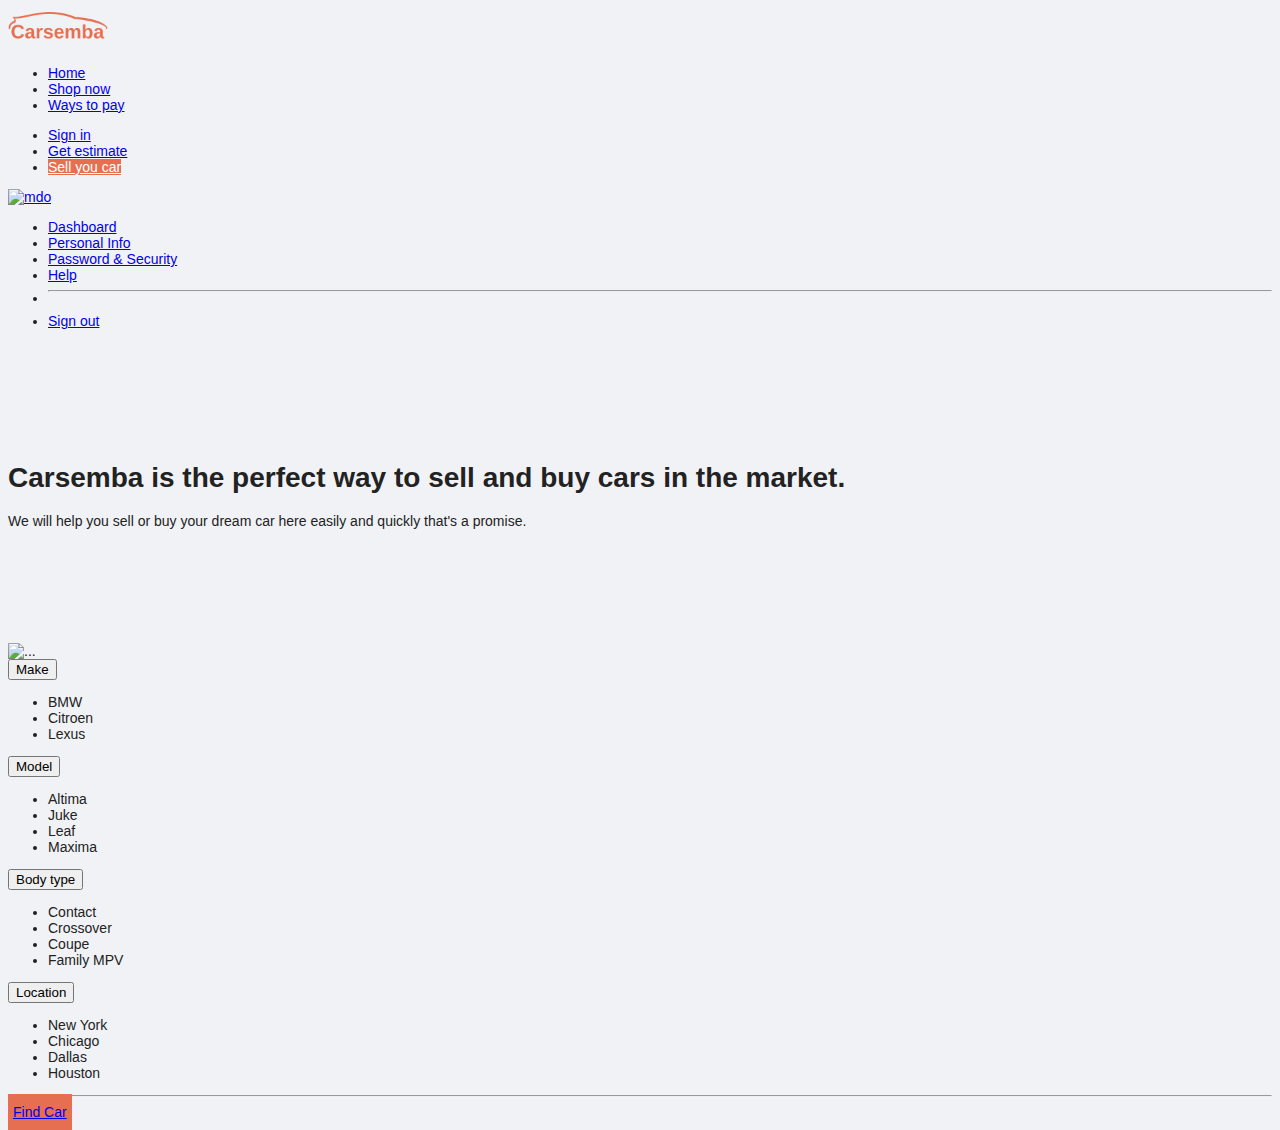
==== home.html @ cb69863c "Add files via upload" ====
<!DOCTYPE html>
<html lang="en">
<head>
    <meta charset="UTF-8">
    <meta http-equiv="X-UA-Compatible" content="IE=edge">
    <meta name="viewport" content="width=device-width, initial-scale=1.0">
    <title>Escrow</title>
    <link rel="stylesheet" href="index.css">
    <link href="https://cdn.jsdelivr.net/npm/bootstrap@5.2.0-beta1/dist/css/bootstrap.min.css" rel="stylesheet" integrity="sha384-0evHe/X+R7YkIZDRvuzKMRqM+OrBnVFBL6DOitfPri4tjfHxaWutUpFmBp4vmVor" crossorigin="anonymous">
</head>
<body>
    <header class="p-3 mb-3">
        <div class="container">
            <div class="d-flex flex-wrap align-items-center justify-content-center justify-content-lg-start">
            <a href="/" class="d-flex align-items-center mb-2 mb-lg-0 text-dark text-decoration-none">
                <img src="logo.png" width="100" alt="">
            </a>
            <ul class="nav col-12 col-lg-auto me-lg-auto mb-2 justify-content-center mb-md-0">
                <li><a href="#" class="nav-link px-2 link-dark">Home</a></li>
                <li><a href="#" class="nav-link px-2 link-dark">Shop now</a></li>
                <li><a href="#" class="nav-link px-2 link-dark">Ways to pay</a></li>
            </ul>

            <div class="col-12 col-lg-auto mb-3 mb-lg-0 me-lg-3">
                <ul class="nav col-12 col-lg-auto me-lg-auto mb-2 justify-content-center mb-md-0">
                    <li><a href="#" class="nav-link px-2 link-dark">Sign in</a></li>
                    <li><a href="#" class="nav-link px-2 link-dark">Get estimate</a></li>
                    <li><a href="#" class="btn btn-sm" style="background-color: #e76f51; color: #fff; border-color: #e76f51;">Sell you car</a></li>
                </ul>
                <!-- <input type="search" class="form-control" placeholder="Search..." aria-label="Search"> -->
            </div>

            <div class="dropdown text-end">
                <a href="#" class="d-block link-dark text-decoration-none dropdown-toggle" id="dropdownUser1" data-bs-toggle="dropdown" aria-expanded="false">
                <img src="https://github.com/mdo.png" alt="mdo" width="32" height="32" class="rounded">
                </a>
                <ul class="dropdown-menu text-small shadow-sm" aria-labelledby="dropdownUser1" style="border: 0;">
                <li><a class="dropdown-item" href="#">Dashboard</a></li>
                <li><a class="dropdown-item" href="#">Personal Info</a></li>
                <li><a class="dropdown-item" href="#">Password & Security</a></li>
                <li><a class="dropdown-item" href="#">Help</a></li>
                <li><hr class="dropdown-divider"></li>
                <li><a class="dropdown-item" href="#">Sign out</a></li>
                </ul>
            </div>
            </div>
        </div>
    </header>
    <section class="home-header">
        <div class="container">
            <div class="row">
                <div class="col-md-6 col-lg-6" style="padding: 100px 0 100px 0">
                    <h1>
                        Carsemba is the perfect way to sell and buy cars in the market.
                    </h1>
                    <p>We will help you sell or buy your dream car here easily and quickly that's a promise.</p>
                </div>
                <div class="col-md-6 col-lg-6">
                    <img src="https://static.cargurus.com/images/site/2013/06/04/12/59/2014_land_rover_range_rover_sport-pic-5268510824529132390-640x480.jpeg" style="width: 100%" class="rounded mx-auto d-block" alt="...">
                </div>
            </div>
        </div>
    </section>
    <section>
        <div class="container mt-4 mt-sm-3 mt-lg-n3">
            <form class="form-group form-group-dark d-block shadow-sm bg-white p-4 rounded">
                <div class="row g-0 ms-lg-n2">
                    <div class="col-lg-2 col-md-3 col-sm-6" style="">
                        <div class="dropdown border-end-sm border-dark" data-bs-toggle="select">
                            <button class="btn car-btn-link dropdown-toggle ps-2 ps-sm-3" type="button" data-bs-toggle="dropdown" style="text-align: left;"><i class="fi-list me-2"></i><span class="dropdown-toggle-label">Make</span></button>
                            <input type="hidden" name="make" value=""><ul class="dropdown-menu dropdown-menu-light">
                                <li><a class="dropdown-item"><span class="dropdown-item-label">BMW</span></a></li>
                                <li><a class="dropdown-item"><span class="dropdown-item-label">Citroen</span></a></li>
                                <li><a class="dropdown-item"><span class="dropdown-item-label">Lexus</span></a></li>
                            </ul>
                        </div>
                    </div>
                    <!-- <hr class="hr-dark d-sm-none my-2"> -->
                    <div class="col-lg-2 col-md-3 col-sm-6" style="">
                        <div class="dropdown border-end-md border-dark" data-bs-toggle="select">
                            <button class="btn car-btn-link dropdown-toggle ps-2 ps-sm-3" type="button" data-bs-toggle="dropdown" style="text-align: left;"><i class="fi-list me-2"></i><span class="dropdown-toggle-label">Model</span></button>
                            <input type="hidden" name="model" value="">
                            <ul class="dropdown-menu dropdown-menu-light">
                                <li><a class="dropdown-item"><span class="dropdown-item-label">Altima</span></a></li>
                                <li><a class="dropdown-item"><span class="dropdown-item-label">Juke</span></a></li>
                                <li><a class="dropdown-item"><span class="dropdown-item-label">Leaf</span></a></li>
                                <li><a class="dropdown-item"><span class="dropdown-item-label">Maxima</span></a></li>
                            </ul>
                        </div>
                    </div>
                    <!-- <hr class=" d-md-none my-2"> -->
                    <div class="col-lg-2 col-md-3 col-sm-6" style="">
                        <div class="dropdown border-end-sm border-dark" data-bs-toggle="select">
                            <button class="btn car-btn-link dropdown-toggle ps-2 ps-sm-3" type="button" data-bs-toggle="dropdown" style="text-align: left;"><i class="fi-car fs-lg me-2"></i><span class="dropdown-toggle-label">Body type</span></button>
                            <input type="hidden" name="type" value="">
                            <ul class="dropdown-menu dropdown-menu-light">
                                <li><a class="dropdown-item"><span class="dropdown-item-label">Contact</span></a></li>
                                <li><a class="dropdown-item"><span class="dropdown-item-label">Crossover</span></a></li>
                                <li><a class="dropdown-item"><span class="dropdown-item-label">Coupe</span></a></li>
                                <li><a class="dropdown-item"><span class="dropdown-item-label">Family MPV</span></a>
                                </li>
                            </ul>
                        </div>
                    </div>
                    <!-- <hr class="hr-light d-sm-none my-2"> -->
                    <div class="col-lg-4 col-md-4 col-sm-6">
                        <div class="dropdown" data-bs-toggle="select">
                            <button class="btn car-btn-link dropdown-toggle ps-2 ps-sm-3" type="button" data-bs-toggle="dropdown" style="text-align: left;"><i class="fi-map-pin me-2"></i><span class="dropdown-toggle-label">Location</span></button>
                            <input type="hidden" name="location" value="" class="w-100">
                            <ul class="dropdown-menu dropdown-menu-light">
                                <li><a class="dropdown-item"><span class="dropdown-item-label">New York</span></a></li>
                                <li><a class="dropdown-item"><span class="dropdown-item-label">Chicago</span></a></li>
                                <li><a class="dropdown-item"><span class="dropdown-item-label">Dallas</span></a></li>
                                <li><a class="dropdown-item"><span class="dropdown-item-label">Houston</span></a></li>
                            </ul>
                        </div>
                    </div>
                    <hr class="hr-light d-lg-none my-2">
                    <div class="col-lg-2">
                        <a class="btn btn-primary w-100" style="padding: 10px 5px; background-color: #e76f51; border: #e76f51" href="/findcar?make=&amp;model=&amp;bodyType=&amp;location=">Find Car</a>
                    </div>
                </div>
            </form>
        </div>
    </section>
    <script src="https://cdn.jsdelivr.net/npm/bootstrap@5.2.0-beta1/dist/js/bootstrap.bundle.min.js" integrity="sha384-pprn3073KE6tl6bjs2QrFaJGz5/SUsLqktiwsUTF55Jfv3qYSDhgCecCxMW52nD2" crossorigin="anonymous"></script>
</body>
</html>
---- index.css ----
@font-face {
    font-family: 'Varela Round', sans-serif;
    src: url(VarelaRound-Regular.ttf);
}
html body{
    font-family: 'Varela Round', sans-serif;
    background-color: #f1f2f6;
    color: #222;
    font-size: 14px;
}
.cs-a{font-size: 14px; text-decoration: none; color: #e76f51}
.cs-a:hover{color: #d35400; font-weight: 700;}


/* ============================================ BUTTONS ============================== */
.cs-btn:hover{
    background: rgba(30, 39, 46,0.6);
}
.cs-btn {
    cursor: pointer;
    outline: none;
    padding: 10px 20px;
    border-radius: 5px;
    border: 0;
    color: #222;
}
.cs-btn-primary {
    margin-right: 10px;
    background: #e76f51;
    color: #fff;
}

/* ========================================== CAR CARD ================================ */
.car-card-hover:hover {
    box-shadow: 0 .250rem .250rem rgba(0,0,0,.090)!important;
    cursor: pointer;
}

/*=================================== UPLOAD DROPZONE =======================================*/
.dropzone {
    border: 4px dotted #a1a1a1;
    border-radius: 3px;
    font-size: 20px;
    color: #a1a1a1;
    padding: 15px;
    text-align: center;
    height: 100px;
    line-height: 3em;
}
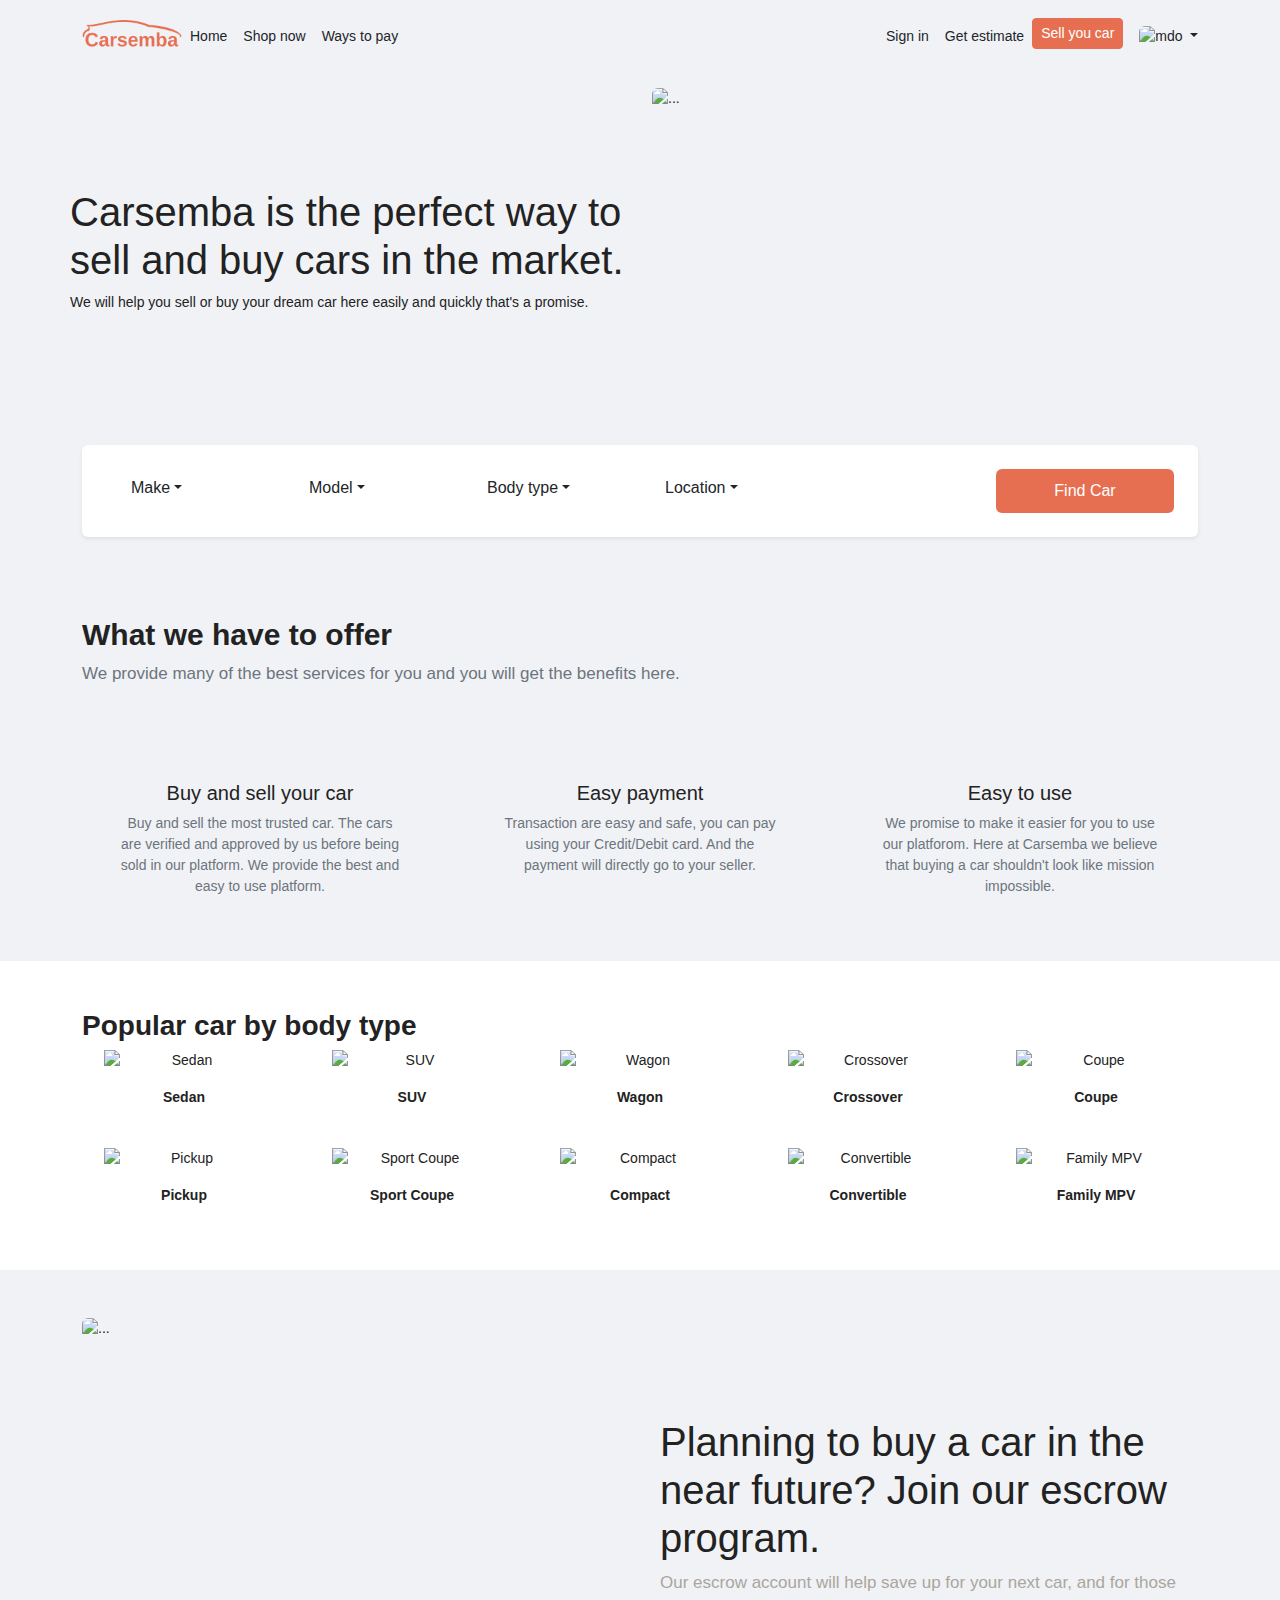
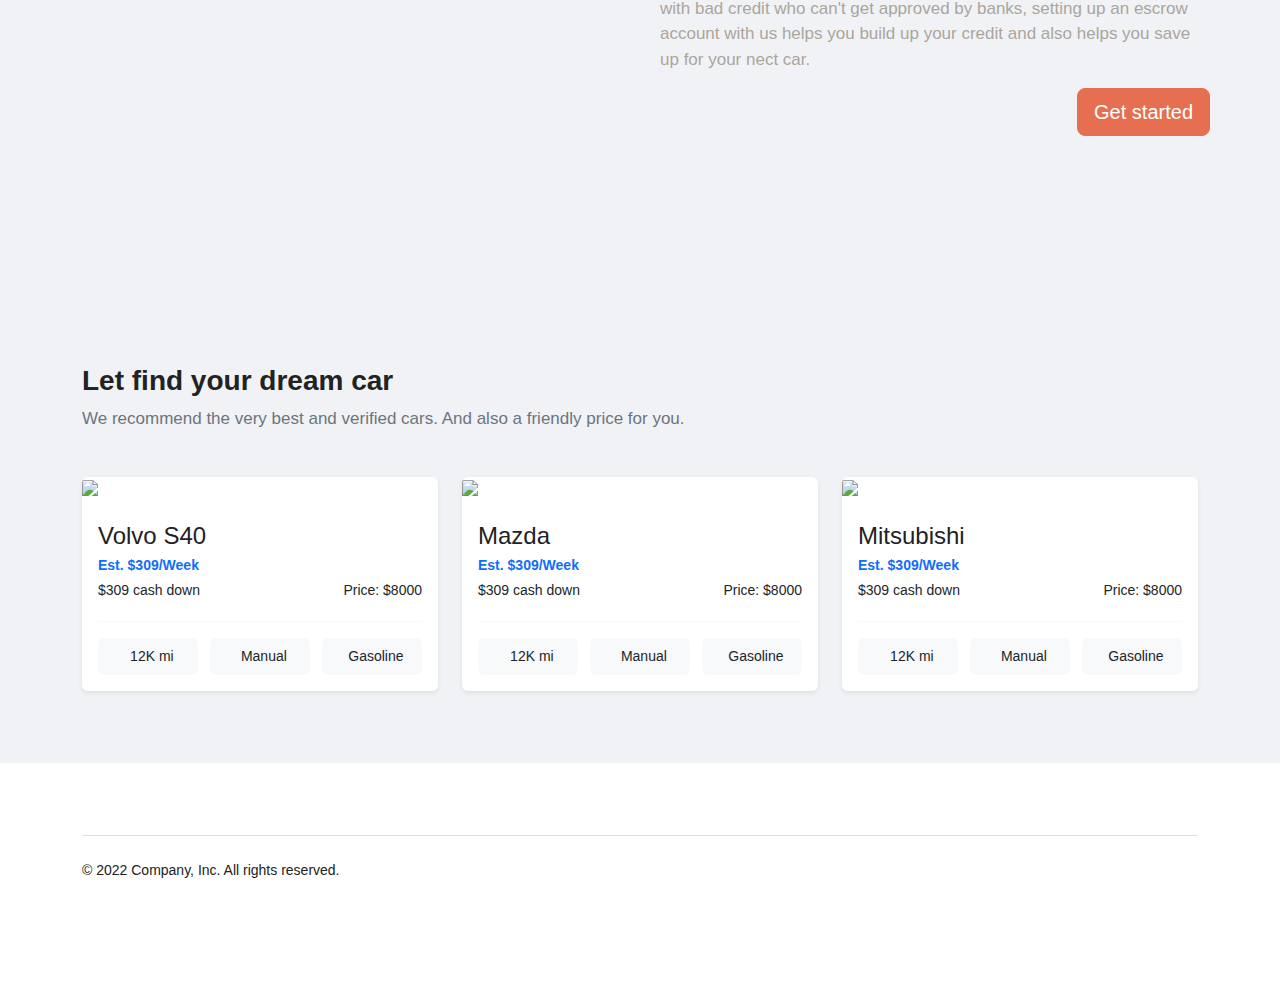
==== commit 022e708e: "new" ====
--- a/home.html
+++ b/home.html
@@ -6,7 +6,7 @@
     <meta name="viewport" content="width=device-width, initial-scale=1.0">
     <title>Escrow</title>
     <link rel="stylesheet" href="index.css">
-    <link href="https://cdn.jsdelivr.net/npm/bootstrap@5.2.0-beta1/dist/css/bootstrap.min.css" rel="stylesheet" integrity="sha384-0evHe/X+R7YkIZDRvuzKMRqM+OrBnVFBL6DOitfPri4tjfHxaWutUpFmBp4vmVor" crossorigin="anonymous">
+    <link href="css/bootstrap.min.css" rel="stylesheet" integrity="sha384-0evHe/X+R7YkIZDRvuzKMRqM+OrBnVFBL6DOitfPri4tjfHxaWutUpFmBp4vmVor" crossorigin="anonymous">
 </head>
 <body>
     <header class="p-3 mb-3">
@@ -123,6 +123,333 @@
             </form>
         </div>
     </section>
-    <script src="https://cdn.jsdelivr.net/npm/bootstrap@5.2.0-beta1/dist/js/bootstrap.bundle.min.js" integrity="sha384-pprn3073KE6tl6bjs2QrFaJGz5/SUsLqktiwsUTF55Jfv3qYSDhgCecCxMW52nD2" crossorigin="anonymous"></script>
+    <section>
+        <div class="container" style="text-align:left">
+            <div style="padding:80px 0 30px 0;text-align:left">
+                <h3 style="font-size:30px;font-weight:600">What we have to offer</h3>
+                <p style="font-size:17px;color:#6c757d" class="text-gray">We provide many of the best services for you and you will get the benefits here.</p>
+            </div>
+            <div class="row">
+                <div class="col-md-4 card-hover p-5" style="text-align: center">
+                    <i class="bi bi-clipboard-check" style="font-size:25px;color:#e76f51"></i>
+                    <h3 style="font-size:20px">Buy and sell your car</h3>
+                    <p style="color:#6c757d;font-size:14px">Buy and sell the most trusted car. The cars are verified and approved by us before being sold in our platform. We provide the best and easy to use platform.</p>
+                </div>
+                <div class="col-md-4 card-hover p-5" style="text-align: center;">
+                    <i class="bi bi-cash-stack" style="font-size:25px;color:#e76f51"></i>
+                    <h3 style="font-size:20px">Easy payment</h3>
+                    <p style="color:#6c757d;font-size:14px">Transaction are easy and safe, you can pay using your Credit/Debit card. And the payment will directly go to your seller.</p>
+                </div>
+                <div class="col-md-4 card-hover p-5" style="text-align: center;">
+                    <i class="bi bi-file-earmark-text" style="font-size:25px;color:#e76f51"></i>
+                    <h3 style="font-size:20px">Easy to use</h3>
+                    <p style="color:#6c757d;font-size:14px">We promise to make it easier for you to use our platforom. Here at Carsemba we believe that buying a car shouldn't look like mission impossible.</p>
+                </div>
+            </div>
+        </div>
+    </section>
+    <div class="bg-white p-5">
+        <div class="container">
+            <h3 style="font-weight:600">Popular car by body type</h3>
+            <div class="row row-cols-2 row-cols-sm-3 row-cols-md-4 row-cols-lg-5 g-2 g-md-4">
+                <div class="col">
+                    <div class="card card-body card-dark card-hover bg-transparent border-0 px-0 pt-0 text-center">
+                        <img class="d-block mx-auto mb-3" src="https://app-staging.carsemba.com/img/icons/sedan.svg" width="160" alt="Sedan">
+                        <a class="nav-link-dark stretched-link fw-bold cs-a" href="car-finder-catalog-list.html">Sedan</a>
+                    </div>
+                </div>
+                <div class="col">
+                    <div class="card card-body card-dark card-hover bg-transparent border-0 px-0 pt-0 text-center">
+                        <img class="d-block mx-auto mb-3" src="https://app-staging.carsemba.com/img/icons/suv.svg" width="160" alt="SUV">
+                        <a class="nav-link-dark stretched-link fw-bold cs-a" href="car-finder-catalog-grid.html">SUV</a>
+                    </div>
+                </div>
+                <div class="col">
+                    <div class="card card-body card-dark card-hover bg-transparent border-0 px-0 pt-0 text-center">
+                        <img class="d-block mx-auto mb-3" src="https://app-staging.carsemba.com/img/icons/wagon.svg" width="160" alt="Wagon">
+                        <a class="nav-link-dark stretched-link fw-bold cs-a" href="car-finder-catalog-list.html">Wagon</a>
+                    </div>
+                </div>
+                <div class="col">
+                    <div class="card card-body card-dark card-hover bg-transparent border-0 px-0 pt-0 text-center">
+                        <img class="d-block mx-auto mb-3" src="https://app-staging.carsemba.com/img/icons/crossover.svg" width="160" alt="Crossover">
+                        <a class="nav-link-dark stretched-link fw-bold cs-a" href="car-finder-catalog-grid.html">Crossover</a>
+                    </div>
+                </div>
+                <div class="col">
+                    <div class="card card-body card-dark card-hover bg-transparent border-0 px-0 pt-0 text-center">
+                        <img class="d-block mx-auto mb-3" src="https://app-staging.carsemba.com/img/icons/coupe.svg" width="160" alt="Coupe">
+                        <a class="nav-link-dark stretched-link fw-bold cs-a" href="car-finder-catalog-list.html">Coupe</a>
+                    </div>
+                </div>
+                <div class="col">
+                    <div class="card card-body card-dark card-hover bg-transparent border-0 px-0 pt-0 text-center">
+                        <img class="d-block mx-auto mb-3" src="https://app-staging.carsemba.com/img/icons/pickup.svg" width="160" alt="Pickup">
+                        <a class="nav-link-dark stretched-link fw-bold cs-a" href="car-finder-catalog-grid.html">Pickup</a>
+                    </div>
+                </div>
+                <div class="col">
+                    <div class="card card-body card-dark card-hover bg-transparent border-0 px-0 pt-0 text-center">
+                        <img class="d-block mx-auto mb-3" src="https://app-staging.carsemba.com/img/icons/sport.svg" width="160" alt="Sport Coupe">
+                        <a class="nav-link-dark stretched-link fw-bold cs-a" href="car-finder-catalog-list.html">Sport Coupe</a>
+                    </div>
+                </div>
+                <div class="col">
+                    <div class="card card-body card-dark card-hover bg-transparent border-0 px-0 pt-0 text-center">
+                        <img class="d-block mx-auto mb-3" src="https://app-staging.carsemba.com/img/icons/compact.svg" width="160" alt="Compact">
+                        <a class="nav-link-dark stretched-link fw-bold cs-a" href="car-finder-catalog-grid.html">Compact</a>
+                    </div>
+                </div>
+                <div class="col">
+                    <div class="card card-body card-dark card-hover bg-transparent border-0 px-0 pt-0 text-center">
+                        <img class="d-block mx-auto mb-3" src="https://app-staging.carsemba.com/img/icons/convertible.svg" width="160" alt="Convertible">
+                        <a class="nav-link-dark stretched-link fw-bold cs-a" href="car-finder-catalog-list.html">Convertible</a>
+                    </div>
+                </div>
+                <div class="col">
+                    <div class="card card-body card-dark card-hover bg-transparent border-0 px-0 pt-0 text-center">
+                        <img class="d-block mx-auto mb-3" src="https://app-staging.carsemba.com/img/icons/mpv.svg" width="160" alt="Family MPV">
+                        <a class="nav-link-dark stretched-link fw-bold cs-a" href="car-finder-catalog-grid.html">Family MPV</a>
+                    </div>
+                </div>
+            </div>
+        </div>
+    </div>
+    <section>
+        <div class="container pt-5">
+            <div class="row">
+                <div class="col-md-6 col-lg-6">
+                    <img src="https://cdn.gobankingrates.com/wp-content/uploads/2021/01/saving-money-iStock-1223342144-e1610399281761.jpg?w=675&quality=75" style="width: 100%" class="rounded mx-auto d-block" alt="...">
+                </div>
+                <div class="col-md-6 col-lg-6" style="padding: 100px 0 100px 20px">
+                    <h1>
+                        Planning to buy a car in the near future? Join our escrow program.
+                    </h1>
+                    <p style="font-size: 17px; color: #aaa69d;">
+                        Our escrow account will help save up for your next car, and for those with bad credit who can't get approved by banks, setting up an escrow account with us helps you build up your credit and also helps you save up for your nect car.
+                    </p>
+                    <div style="clear: both; text-align: right;">
+                        <a href="" class="btn btn-lg btn-primary" style="background-color: #e76f51; color: #fff; border-color: #e76f51;">Get started</a>
+                    </div>
+                </div>
+            </div>
+        </div>
+    </section>
+    <section>
+        <div class="container pt-5 pb-5" style="text-align:left">
+            <div style="padding:80px 0 30px 0;text-align:left">
+                <h3 style="font-weight: 600;">Let find your dream car</h3>
+                <p style="font-size:17px;color:#6c757d" class="text-gray">We recommend the very best and verified cars. And also a friendly price for you.</p>
+            </div>
+            <div class="row">
+                <div class="col-md-4 pb-4">
+                    <div class="card shadow-sm" style="overflow: hidden; border: 0">
+                        <div class="row g-2">
+                            <div class="col-md-12" style="overflow: hidden;">
+                                <div class="tns-carousel-wrapper card-img-top card-img-hover">
+                                    <a href=""><img src="https://www.motortrend.com/uploads/sites/11/2015/07/2013-Volvo-V40-R-Design-Left-Front-Angle1.jpg?fit=around%7C875:492" class="img-fluid" style="width: 100%;"></a>
+                                </div>
+                            </div>
+                            <div class="col-md-12">
+                                <div class="card-body position-relative">
+                                    <div class="dropdown position-absolute zindex-5 top-0 end-0 mt-3"></div>
+                                    <h2 class="h5 mb-1">
+                                        <a class="nav-link-light df_nav cs-a h4" href="/findcar/61f9351bea8be27e7d13b310">Volvo S40</a>
+                                    </h2>
+                                    <div class="text-primary fw-bold mb-1">Est. $309/Week</div>
+                                    <div class="row">
+                                        <div class="col-md-6">
+                                            <div class="fs-sm text-dark pb-1" style="font-size: 14px;">$309 cash down</div>
+                                        </div>
+                                        <div class="col-md-6">
+                                            <div class="fs-sm text-dark pb-1" style="font-size: 14px; text-align: right;">Price: $8000</div>
+                                        </div>
+                                    </div>
+                                    <div class="border-top border-light mt-3 pt-3">
+                                        <div class="row g-2"><div class="col me-sm-1">
+                                            <div class="bg-light rounded text-center w-100 h-100 p-2">
+                                                <i class="fi-dashboard d-block h4 text-dark mb-0 mx-center"></i>
+                                                <span class="bi bi-stopwatch-fill text-dark">&nbsp;&nbsp;12K mi</span>
+                                            </div>
+                                        </div>
+                                        <div class="col me-sm-1">
+                                            <div class="bg-light rounded text-center w-100 h-100 p-2">
+                                                <i class="fi-gearbox d-block h4 text-dark mb-0 mx-center"></i>
+                                                <span class="bi bi-bezier2 text-dark">&nbsp;&nbsp;Manual</span>
+                                            </div>
+                                        </div>
+                                        <div class="col">
+                                            <div class="bg-light rounded text-center w-100 h-100 p-2">
+                                                <i class="fi-petrol d-block h4 text-dark mb-0 mx-center"></i>
+                                                <span class="bi bi-bucket-fill text-dark">&nbsp;&nbsp;Gasoline</span>
+                                            </div>
+                                        </div>
+                                    </div>
+                                </div>
+                            </div>
+                        </div>
+                    </div>
+                </div>
+                </div>
+                <div class="col-md-4 pb-4">
+                    <div class="card shadow-sm" style="overflow: hidden; border: 0">
+                        <div class="row g-2">
+                            <div class="col-md-12" style="overflow: hidden;">
+                                <div class="tns-carousel-wrapper card-img-top card-img-hover">
+                                    <a href=""><img src="https://www.kbb.com/wp-content/uploads/2022/03/2023-Mazda-CX50-blue-front-3qtr.jpg?resize=763,429" class="img-fluid" style="width: 100%;"></a>
+                                </div>
+                            </div>
+                            <div class="col-md-12">
+                                <div class="card-body position-relative">
+                                    <div class="dropdown position-absolute zindex-5 top-0 end-0 mt-3"></div>
+                                    <h2 class="h5 mb-1">
+                                        <a class="nav-link-light df_nav cs-a h4" href="/findcar/61f9351bea8be27e7d13b310">Mazda</a>
+                                    </h2>
+                                    <div class="text-primary fw-bold mb-1">Est. $309/Week</div>
+                                    <div class="row">
+                                        <div class="col-md-6">
+                                            <div class="fs-sm text-dark pb-1" style="font-size: 14px;">$309 cash down</div>
+                                        </div>
+                                        <div class="col-md-6">
+                                            <div class="fs-sm text-dark pb-1" style="font-size: 14px; text-align: right;">Price: $8000</div>
+                                        </div>
+                                    </div>
+                                    <div class="border-top border-light mt-3 pt-3">
+                                        <div class="row g-2"><div class="col me-sm-1">
+                                            <div class="bg-light rounded text-center w-100 h-100 p-2">
+                                                <i class="fi-dashboard d-block h4 text-dark mb-0 mx-center"></i>
+                                                <span class="bi bi-stopwatch-fill text-dark">&nbsp;&nbsp;12K mi</span>
+                                            </div>
+                                        </div>
+                                        <div class="col me-sm-1">
+                                            <div class="bg-light rounded text-center w-100 h-100 p-2">
+                                                <i class="fi-gearbox d-block h4 text-dark mb-0 mx-center"></i>
+                                                <span class="bi bi-bezier2 text-dark">&nbsp;&nbsp;Manual</span>
+                                            </div>
+                                        </div>
+                                        <div class="col">
+                                            <div class="bg-light rounded text-center w-100 h-100 p-2">
+                                                <i class="fi-petrol d-block h4 text-dark mb-0 mx-center"></i>
+                                                <span class="bi bi-bucket-fill text-dark">&nbsp;&nbsp;Gasoline</span>
+                                            </div>
+                                        </div>
+                                    </div>
+                                </div>
+                            </div>
+                        </div>
+                    </div>
+                </div>
+                </div>
+                <div class="col-md-4 pb-4">
+                    <div class="card shadow-sm" style="overflow: hidden; border: 0">
+                        <div class="row g-2">
+                            <div class="col-md-12" style="overflow: hidden;">
+                                <div class="tns-carousel-wrapper card-img-top card-img-hover">
+                                    <a href=""><img src="https://www.autotrader.com/wp-content/uploads/2022/03/2008-Mitsubsihi-Lancer-Evolution-MR.jpg?w=1068&h=0&crop=1" class="img-fluid" style="width: 100%;"></a>
+                                </div>
+                            </div>
+                            <div class="col-md-12">
+                                <div class="card-body position-relative">
+                                    <div class="dropdown position-absolute zindex-5 top-0 end-0 mt-3"></div>
+                                    <h2 class="h5 mb-1">
+                                        <a class="nav-link-light df_nav cs-a h4" href="/findcar/61f9351bea8be27e7d13b310">Mitsubishi</a>
+                                    </h2>
+                                    <div class="text-primary fw-bold mb-1">Est. $309/Week</div>
+                                    <div class="row">
+                                        <div class="col-md-6">
+                                            <div class="fs-sm text-dark pb-1" style="font-size: 14px;">$309 cash down</div>
+                                        </div>
+                                        <div class="col-md-6">
+                                            <div class="fs-sm text-dark pb-1" style="font-size: 14px; text-align: right;">Price: $8000</div>
+                                        </div>
+                                    </div>
+                                    <div class="border-top border-light mt-3 pt-3">
+                                        <div class="row g-2"><div class="col me-sm-1">
+                                            <div class="bg-light rounded text-center w-100 h-100 p-2">
+                                                <i class="fi-dashboard d-block h4 text-dark mb-0 mx-center"></i>
+                                                <span class="bi bi-stopwatch-fill text-dark">&nbsp;&nbsp;12K mi</span>
+                                            </div>
+                                        </div>
+                                        <div class="col me-sm-1">
+                                            <div class="bg-light rounded text-center w-100 h-100 p-2">
+                                                <i class="fi-gearbox d-block h4 text-dark mb-0 mx-center"></i>
+                                                <span class="bi bi-bezier2 text-dark">&nbsp;&nbsp;Manual</span>
+                                            </div>
+                                        </div>
+                                        <div class="col">
+                                            <div class="bg-light rounded text-center w-100 h-100 p-2">
+                                                <i class="fi-petrol d-block h4 text-dark mb-0 mx-center"></i>
+                                                <span class="bi bi-bucket-fill text-dark">&nbsp;&nbsp;Gasoline</span>
+                                            </div>
+                                        </div>
+                                    </div>
+                                </div>
+                            </div>
+                        </div>
+                    </div>
+                </div>
+                </div>
+            </div>
+        </div>
+    </section>
+    <section class="bg-white">
+        <div class="container">
+            <footer class="py-5">
+              <!-- <div class="row">
+                <div class="col-6 col-md-2 mb-3">
+                  <h5>Carsemba</h5>
+                  <ul class="nav flex-column">
+                    <li class="nav-item mb-2"><a href="#" class="nav-link p-0 text-muted">Home</a></li>
+                    <li class="nav-item mb-2"><a href="#" class="nav-link p-0 text-muted">Features</a></li>
+                    <li class="nav-item mb-2"><a href="#" class="nav-link p-0 text-muted">Pricing</a></li>
+                    <li class="nav-item mb-2"><a href="#" class="nav-link p-0 text-muted">FAQs</a></li>
+                    <li class="nav-item mb-2"><a href="#" class="nav-link p-0 text-muted">About</a></li>
+                  </ul>
+                </div>
+          
+                <div class="col-6 col-md-2 mb-3">
+                  <h5>Section</h5>
+                  <ul class="nav flex-column">
+                    <li class="nav-item mb-2"><a href="#" class="nav-link p-0 text-muted">Home</a></li>
+                    <li class="nav-item mb-2"><a href="#" class="nav-link p-0 text-muted">Features</a></li>
+                    <li class="nav-item mb-2"><a href="#" class="nav-link p-0 text-muted">Pricing</a></li>
+                    <li class="nav-item mb-2"><a href="#" class="nav-link p-0 text-muted">FAQs</a></li>
+                    <li class="nav-item mb-2"><a href="#" class="nav-link p-0 text-muted">About</a></li>
+                  </ul>
+                </div>
+          
+                <div class="col-6 col-md-2 mb-3">
+                  <h5>Section</h5>
+                  <ul class="nav flex-column">
+                    <li class="nav-item mb-2"><a href="#" class="nav-link p-0 text-muted">Home</a></li>
+                    <li class="nav-item mb-2"><a href="#" class="nav-link p-0 text-muted">Features</a></li>
+                    <li class="nav-item mb-2"><a href="#" class="nav-link p-0 text-muted">Pricing</a></li>
+                    <li class="nav-item mb-2"><a href="#" class="nav-link p-0 text-muted">FAQs</a></li>
+                    <li class="nav-item mb-2"><a href="#" class="nav-link p-0 text-muted">About</a></li>
+                  </ul>
+                </div>
+          
+                <div class="col-md-5 offset-md-1 mb-3">
+                    <a href="/" class="d-flex align-items-center mb-2 mb-lg-0 text-dark text-decoration-none">
+                        <img src="logo.png" width="100" alt="">
+                    </a>
+                </div>
+              </div> -->
+          
+              <div class="d-flex flex-column flex-sm-row justify-content-between py-4 my-4 border-top">
+                <p>© 2022 Company, Inc. All rights reserved.</p>
+                <ul class="list-unstyled d-flex">
+                  <li class="ms-3"><a class="link-dark" href="#"><svg class="bi" width="24" height="24"><use xlink:href="#twitter"></use></svg></a></li>
+                  <li class="ms-3"><a class="link-dark" href="#"><svg class="bi" width="24" height="24"><use xlink:href="#instagram"></use></svg></a></li>
+                  <li class="ms-3"><a class="link-dark" href="#"><svg class="bi" width="24" height="24"><use xlink:href="#facebook"></use></svg></a></li>
+                </ul>
+              </div>
+            </footer>
+        </div>
+    </section>
+
+
+    <script src="js/bootstrap.bundle.min.js" integrity="sha384-pprn3073KE6tl6bjs2QrFaJGz5/SUsLqktiwsUTF55Jfv3qYSDhgCecCxMW52nD2" crossorigin="anonymous"></script>
+    <script src="js/bootstrap.min.js" integrity="sha384-pprn3073KE6tl6bjs2QrFaJGz5/SUsLqktiwsUTF55Jfv3qYSDhgCecCxMW52nD2" crossorigin="anonymous"></script>
 </body>
 </html>--- a/index.css
+++ b/index.css
@@ -8,7 +8,7 @@
     color: #222;
     font-size: 14px;
 }
-.cs-a{font-size: 14px; text-decoration: none; color: #e76f51}
+.cs-a{font-size: 14px; text-decoration: none; color: #222}
 .cs-a:hover{color: #d35400; font-weight: 700;}
 
 
